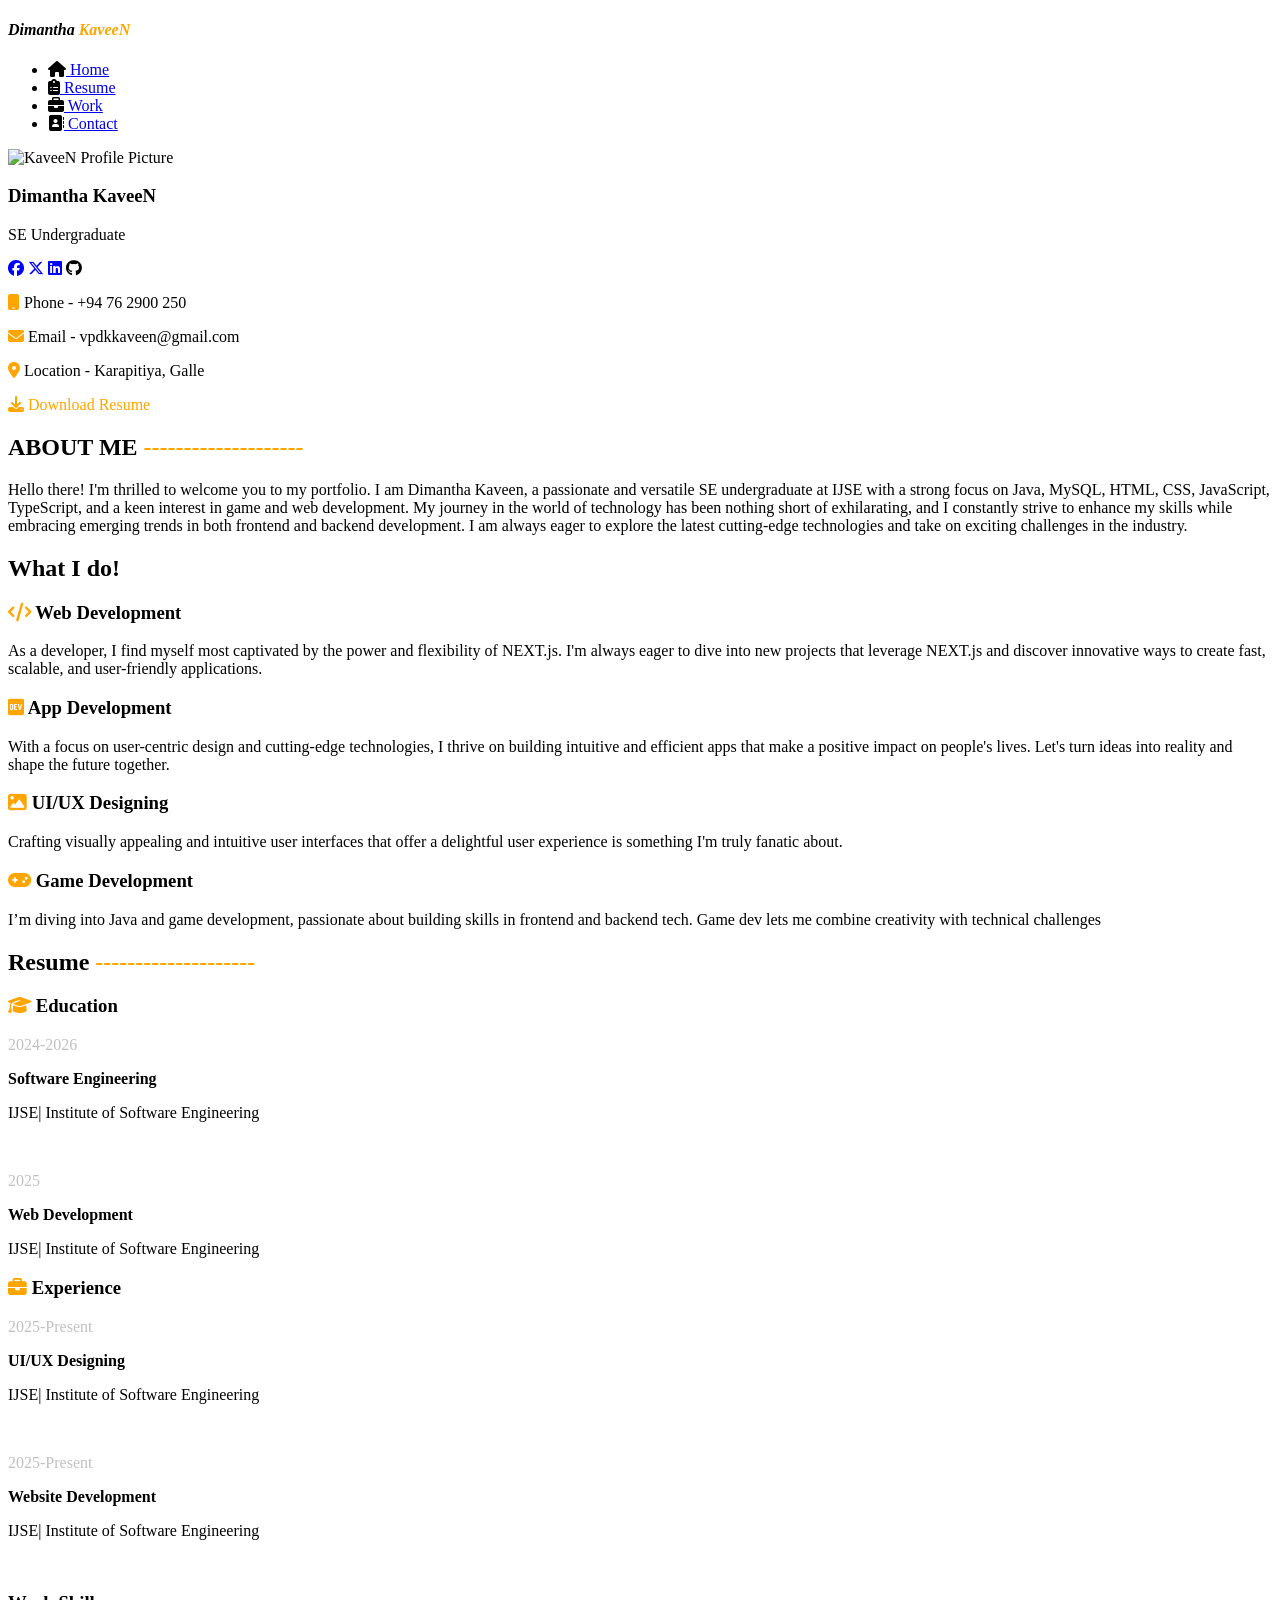
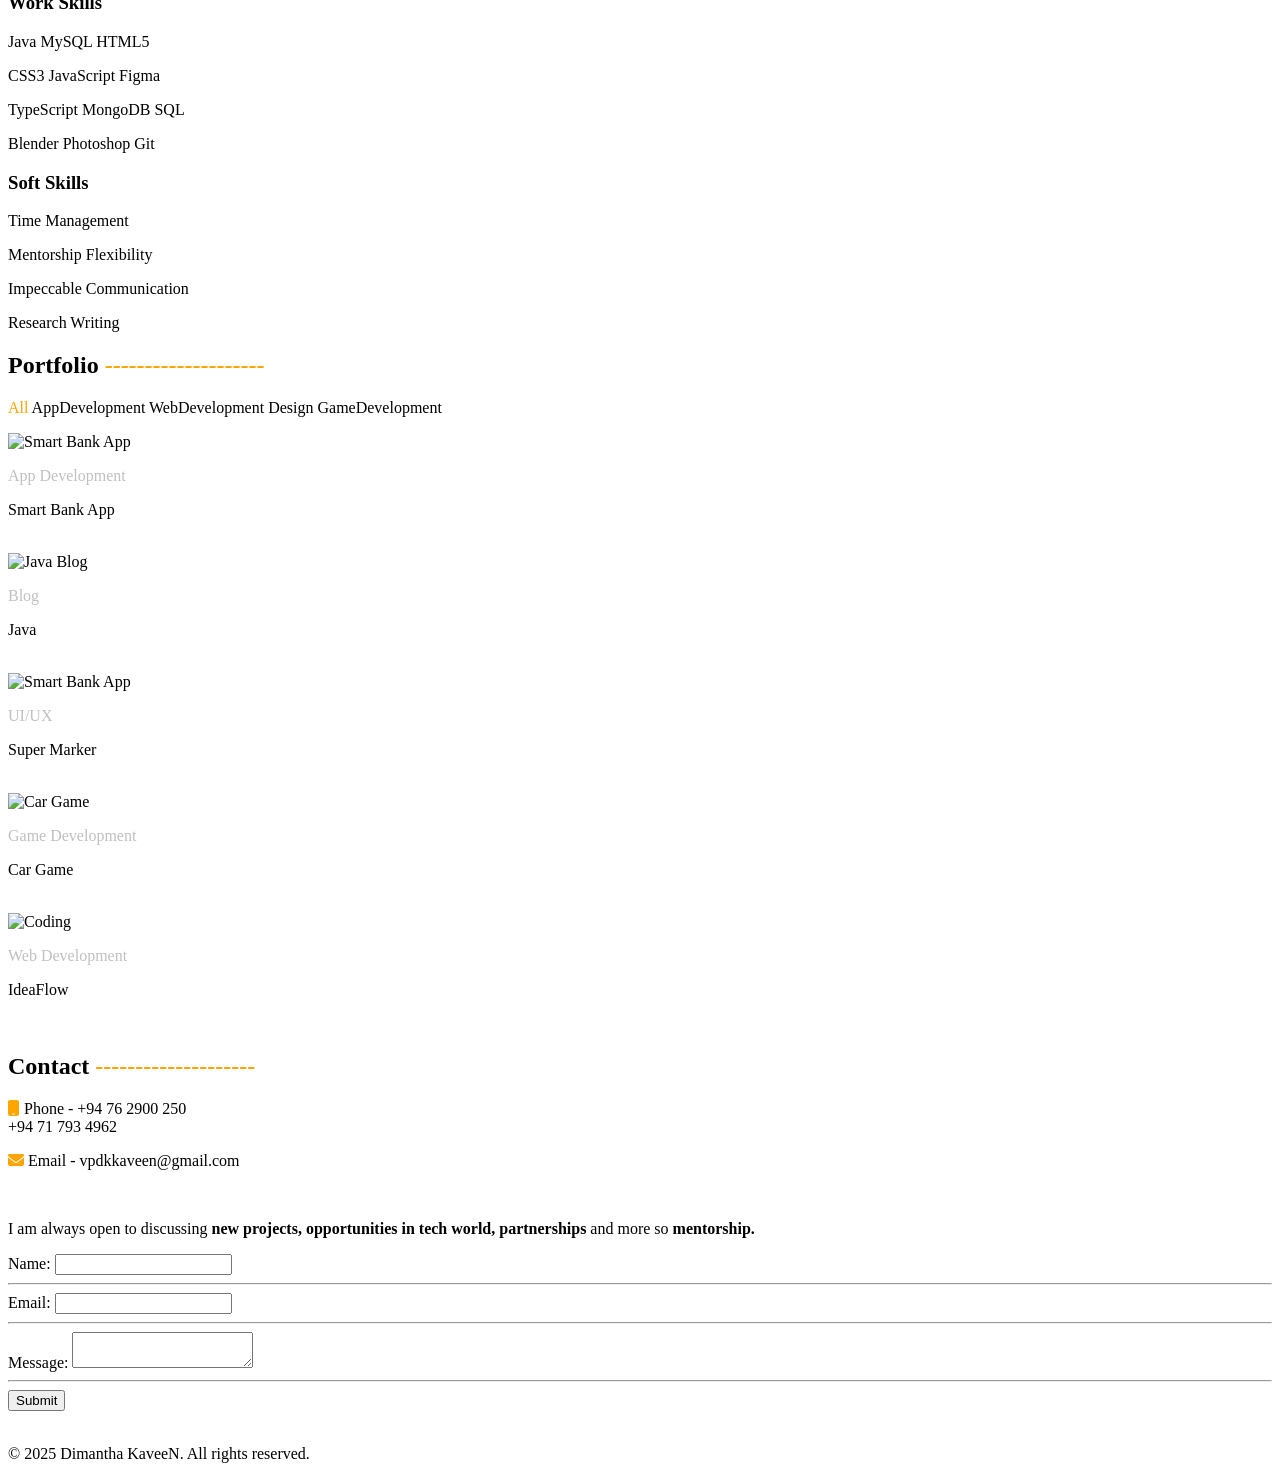
==== IT-KaveeN-Portfolio/public/index.html @ d4c42004 "added Firebase web hosting" ====
<!DOCTYPE html>
<html lang="en">
  <head>
    <meta charset="UTF-8" />
    <meta name="viewport" content="width=device-width, initial-scale=1.0" />
    <title>KaveeN Portfolio</title>
    <meta
      name="description"
      content="This is the homepage of the KaveeN portfolio"
    />
    <meta
      name="keywords"
      content="HTML, CSS, html, JavaScript, JS, KaveeN, portfolio, web developer, Dimantha, Kaveen, Dimantha Kaveen, KaveeN.com, kaveen.com"
    />
    <title>Dimantha KaveeN's personal Portfolio</title>
    <link rel="icon" href="/assets/images/KaveeN.jpg" />
    <link
      rel="stylesheet"
      href="https://cdnjs.cloudflare.com/ajax/libs/font-awesome/6.7.2/css/all.min.css"
      integrity="sha512-Evv84Mr4kqVGRNSgIGL/F/aIDqQb7xQ2vcrdIwxfjThSH8CSR7PBEakCr51Ck+w+/U6swU2Im1vVX0SVk9ABhg=="
      crossorigin="anonymous"
      referrerpolicy="no-referrer"
    />
  </head>
  <body>
    <!-- Header -->
    <header>
      <div>
        <h4>
          <i>Dimantha <span style="color: orange">KaveeN</span></i>
        </h4>
        <nav>
          <ul>
            <li><i class="fa-solid fa-house"></i><a href="#home"> Home</a></li>
            <li>
              <i class="fa-solid fa-clipboard-list"></i
              ><a href="#resume"> Resume</a>
            </li>
            <li>
              <i class="fa-solid fa-briefcase"></i><a href="#work"> Work</a>
            </li>
            <li>
              <i class="fa-solid fa-address-book"></i
              ><a href="#contact"> Contact</a>
            </li>
          </ul>
        </nav>
      </div>
    </header>

    <!-- Main Content -->
    <main>
      <div>
        <img
          src="/assets/images/KaveeN.jpg"
          alt="KaveeN Profile Picture"
          style="width: 300px; height: 300px; object-fit: cover"
          title="Dimantha KaveeN"
        />
        <br />
        <h3>Dimantha KaveeN</h3>
        <p>SE Undergraduate</p>
        <span style="color: blue"><i class="fa-brands fa-facebook"></i></span>
        <span style="color: blue"><i class="fa-brands fa-x-twitter"></i></span>
        <span style="color: blue"><i class="fa-brands fa-linkedin"></i></span>
        <i class="fa-brands fa-github"></i>
        <p>
          <span style="color: orange"><i class="fa-solid fa-mobile"></i></span>
          Phone - +94 76 2900 250
        </p>
        <p>
          <span style="color: orange"
            ><i class="fa-solid fa-envelope"></i
          ></span>
          Email - vpdkkaveen@gmail.com
        </p>
        <p>
          <span style="color: orange"
            ><i class="fa-solid fa-location-dot"></i
          ></span>
          Location - Karapitiya, Galle
        </p>
        <p>
          <span style="color: orange"
            ><i class="fa-solid fa-download"></i> Download Resume</span
          >
        </p>
      </div>

      <!-- Home Section -->
      <section id="home">
        <h1>
          ABOUT ME <span style="color: orange">--------------------</span>
        </h1>
        <p>
          Hello there! I'm thrilled to welcome you to my portfolio. I am
          Dimantha Kaveen, a passionate and versatile SE undergraduate at IJSE
          with a strong focus on Java, MySQL, HTML, CSS, JavaScript, TypeScript,
          and a keen interest in game and web development. My journey in the
          world of technology has been nothing short of exhilarating, and I
          constantly strive to enhance my skills while embracing emerging trends
          in both frontend and backend development. I am always eager to explore
          the latest cutting-edge technologies and take on exciting challenges
          in the industry.
        </p>
        <h2>What I do!</h2>
        <h3>
          <span style="color: orange"><i class="fa-solid fa-code"></i></span>
          Web Development
        </h3>
        <p>
          As a developer, I find myself most captivated by the power and
          flexibility of NEXT.js. I'm always eager to dive into new projects
          that leverage NEXT.js and discover innovative ways to create fast,
          scalable, and user-friendly applications.
        </p>
        <h3>
          <span style="color: orange"><i class="fa-brands fa-dev"></i></span>
          App Development
        </h3>
        <p>
          With a focus on user-centric design and cutting-edge technologies, I
          thrive on building intuitive and efficient apps that make a positive
          impact on people's lives. Let's turn ideas into reality and shape the
          future together.
        </p>
        <h3>
          <span style="color: orange"><i class="fa-solid fa-image"></i></span>
          UI/UX Designing
        </h3>
        <p>
          Crafting visually appealing and intuitive user interfaces that offer a
          delightful user experience is something I'm truly fanatic about.
        </p>
        <h3>
          <span style="color: orange"><i class="fa-solid fa-gamepad"></i></span>
          Game Development
        </h3>
        <p>
          I’m diving into Java and game development, passionate about building
          skills in frontend and backend tech. Game dev lets me combine
          creativity with technical challenges
        </p>
      </section>

      <!-- Resume Section -->
      <section id="resume">
        <h1>Resume <span style="color: orange">--------------------</span></h1>
        <div>
          <h3>
            <span style="color: orange"
              ><i class="fa-solid fa-graduation-cap"></i
            ></span>
            Education
          </h3>
          <p><span style="color: silver">2024-2026</span></p>
          <p><b>Software Engineering</b></p>
          <p>
            <span style="color: black"
              >IJSE| Institute of Software Engineering</span
            >
          </p>
          <br />
          <p><span style="color: silver">2025</span></p>
          <p><b>Web Development</b></p>
          <p>
            <span style="color: black"
              >IJSE| Institute of Software Engineering</span
            >
          </p>
          <h3>
            <span style="color: orange"
              ><i class="fa-solid fa-briefcase"></i
            ></span>
            Experience
          </h3>
          <p><span style="color: silver">2025-Present</span></p>
          <p><b>UI/UX Designing</b></p>
          <p>
            <span style="color: black"
              >IJSE| Institute of Software Engineering</span
            >
          </p>
          <br />
          <p><span style="color: silver">2025-Present</span></p>
          <p><b>Website Development</b></p>
          <p>
            <span style="color: black"
              >IJSE| Institute of Software Engineering</span
            >
          </p>
          <br />
          <h3>Work Skills</h3>
          <p>Java MySQL HTML5</p>
          <p>CSS3 JavaScript Figma</p>
          <p>TypeScript MongoDB SQL</p>
          <p>Blender Photoshop Git</p>
          <h3>Soft Skills</h3>
          <p>Time Management</p>
          <p>Mentorship Flexibility</p>
          <p>Impeccable Communication</p>
          <p>Research Writing</p>
        </div>
      </section>

      <!-- Work Section -->
      <section id="work">
        <h1>
          Portfolio <span style="color: orange">--------------------</span>
        </h1>
        <p>
          <span style="color: orange">All</span> AppDevelopment WebDevelopment
          Design GameDevelopment
        </p>
        <img
          src="/assets/images/Smart_Bank_App.jpg"
          alt="Smart Bank App"
          style="width: 300px; height: 300px; object-fit: cover"
          title="Smart Bank App"
        />
        <p><span style="color: silver">App Development</span></p>
        <p><span style="color: black">Smart Bank App</span></p>
        <br />

        <img
          src="/assets/images/Java_Blog.jpg"
          alt="Java Blog"
          style="width: 300px; height: 300px; object-fit: cover"
          title="Java Blog"
        />
        <p><span style="color: silver">Blog</span></p>
        <p><span style="color: black">Java</span></p>
        <br />

        <img
          src="/assets/images/SuperMarket_UIUX.jpg"
          alt="Smart Bank App"
          style="width: 300px; height: 300px; object-fit: cover"
          title="Super Market Website"
        />
        <p><span style="color: silver">UI/UX</span></p>
        <p><span style="color: black">Super Marker</span></p>
        <br />

        <img
          src="/assets/images/GtaV By KaveeN.jpg"
          alt="Car Game"
          style="width: 300px; height: 300px; object-fit: cover"
          title="GtaV By KaveeN"
        />
        <p><span style="color: silver">Game Development</span></p>
        <p><span style="color: black">Car Game</span></p>
        <br />

        <img
          src="/assets/images/WebDevelopment.jpg"
          alt="Coding"
          style="width: 300px; height: 300px; object-fit: cover"
          title="Web Development Coding"
        />
        <p><span style="color: silver">Web Development</span></p>
        <p><span style="color: black">IdeaFlow</span></p>
        <br />
      </section>

      <!-- Contact Section -->
      <section id="contact">
        <h1>Contact <span style="color: orange">--------------------</span></h1>
        <p>
          <span style="color: orange"><i class="fa-solid fa-mobile"></i></span>
          Phone - +94 76 2900 250
          <br />
          +94 71 793 4962
        </p>
        <p>
          <span style="color: orange"
            ><i class="fa-solid fa-envelope"></i
          ></span>
          Email - vpdkkaveen@gmail.com
        </p>
        <br />
        <form>
          <p>
            I am always open to discussing
            <b>new projects, opportunities in tech world, partnerships</b> and
            more so <b>mentorship.</b>
          </p>
          <label for="name">Name:</label>
          <input type="text" id="name" name="name" required />
          <br />
          <hr />
          <label for="email">Email:</label>
          <input type="email" id="email" name="email" required />
          <br />
          <hr />
          <label for="message">Message:</label>
          <textarea id="message" name="message"></textarea>
          <br />
          <hr />
          <button type="submit">Submit</button>
        </form>
      </section>
    </main>
    <br />

    <!-- Footer -->
    <footer>
      <p>&copy; 2025 Dimantha KaveeN. All rights reserved.</p>
    </footer>
  </body>
</html>
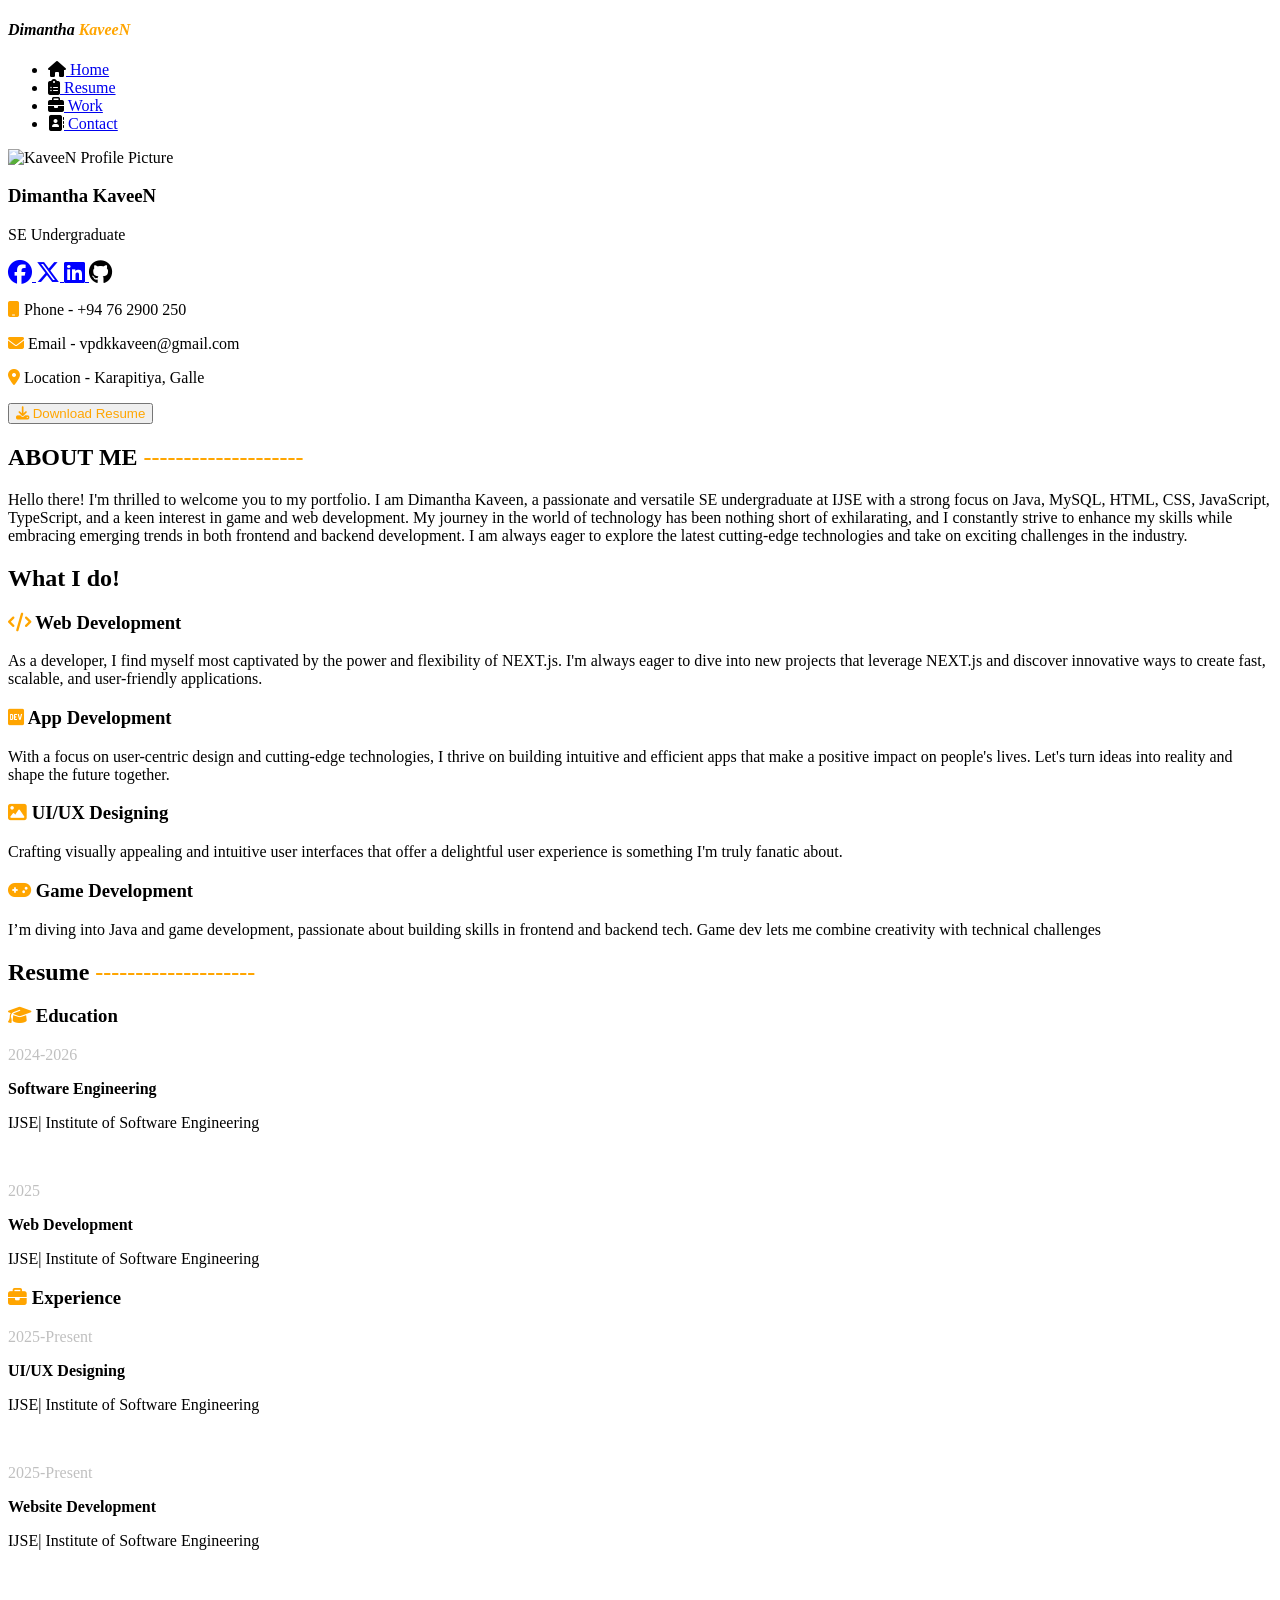
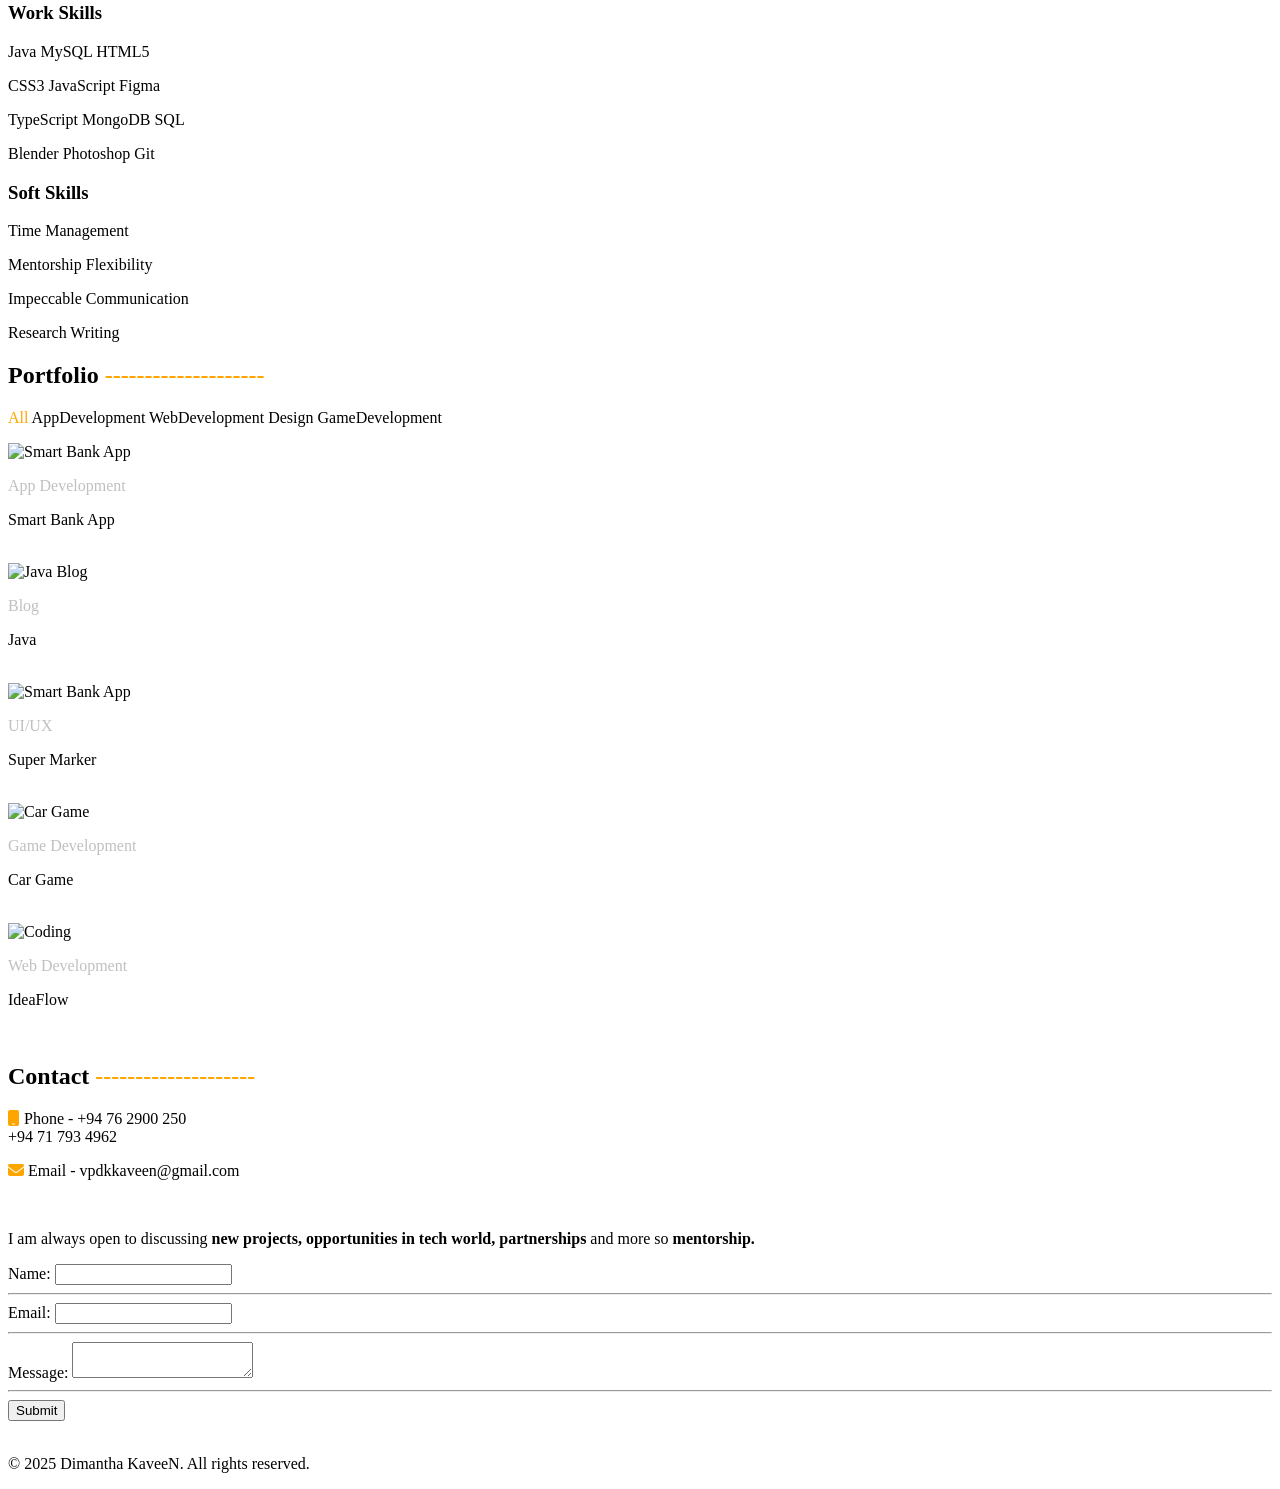
==== commit eebf1c5c: "update some ui changes" ====
--- a/IT-KaveeN-Portfolio/public/index.html
+++ b/IT-KaveeN-Portfolio/public/index.html
@@ -60,10 +60,42 @@
         <br />
         <h3>Dimantha KaveeN</h3>
         <p>SE Undergraduate</p>
-        <span style="color: blue"><i class="fa-brands fa-facebook"></i></span>
-        <span style="color: blue"><i class="fa-brands fa-x-twitter"></i></span>
-        <span style="color: blue"><i class="fa-brands fa-linkedin"></i></span>
-        <i class="fa-brands fa-github"></i>
+        <a
+          href="https://www.facebook.com/profile.php?id=61550196402141"
+          target="_blank"
+          title="Facebook"
+        >
+          <i
+            class="fa-brands fa-facebook"
+            style="color: blue; font-size: 24px"
+          ></i>
+        </a>
+        <a
+          href="https://x.com/kaveen_69?t=32vAjHynsEWVjVswwT3YLw&s=35"
+          target="_blank"
+          title="Twitter"
+        >
+          <i
+            class="fa-brands fa-x-twitter"
+            style="color: blue; font-size: 24px"
+          ></i>
+        </a>
+        <a
+          href="https://www.linkedin.com/in/dimantha-kaveen-a843092b5/?trk=PROFILE_DROP_DOWN"
+          target="_blank"
+          title="LinkedIn"
+        >
+          <i
+            class="fa-brands fa-linkedin"
+            style="color: blue; font-size: 24px"
+          ></i>
+        </a>
+        <a href="https://github.com/KaveenDK" target="_blank" title="GitHub">
+          <i
+            class="fa-brands fa-github"
+            style="color: black; font-size: 24px"
+          ></i>
+        </a>
         <p>
           <span style="color: orange"><i class="fa-solid fa-mobile"></i></span>
           Phone - +94 76 2900 250
@@ -80,11 +112,11 @@
           ></span>
           Location - Karapitiya, Galle
         </p>
-        <p>
+        <button onclick="alert('Downloading Resume')">
           <span style="color: orange"
             ><i class="fa-solid fa-download"></i> Download Resume</span
           >
-        </p>
+        </button>
       </div>
 
       <!-- Home Section -->
